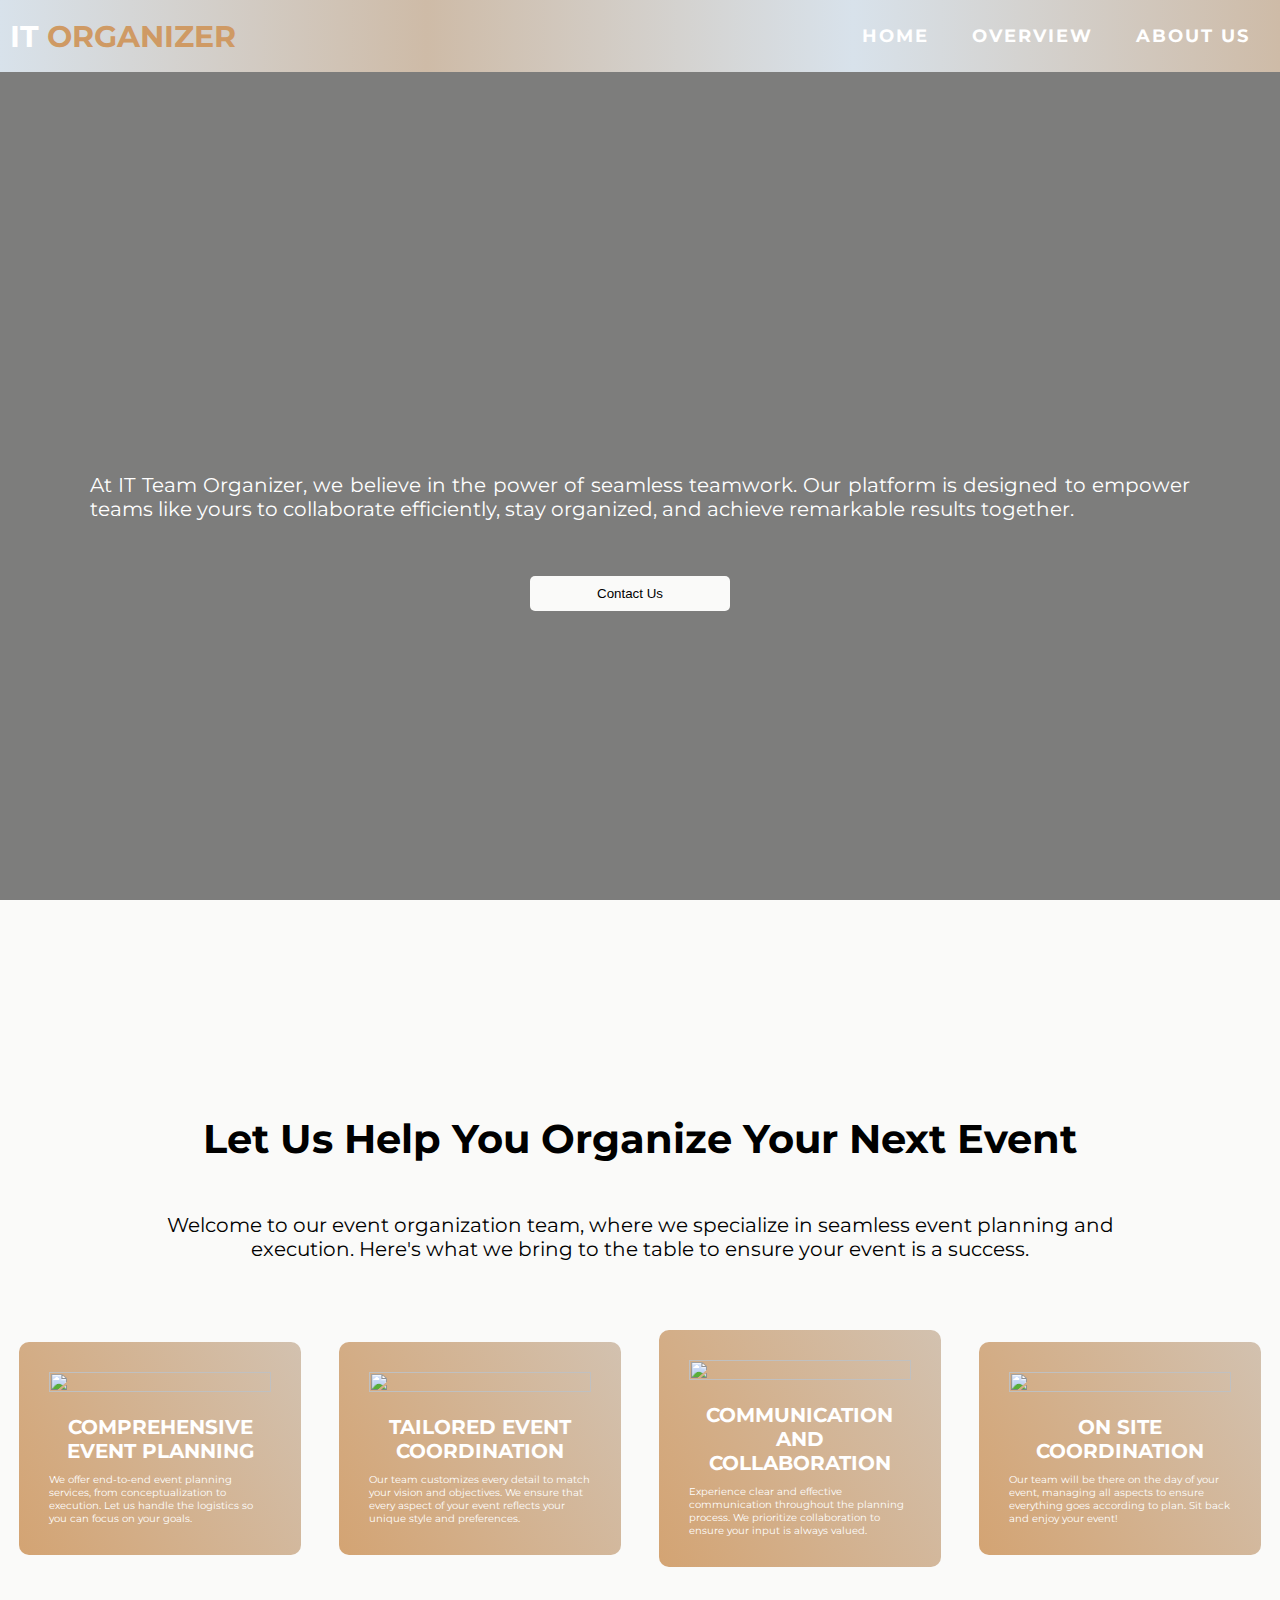
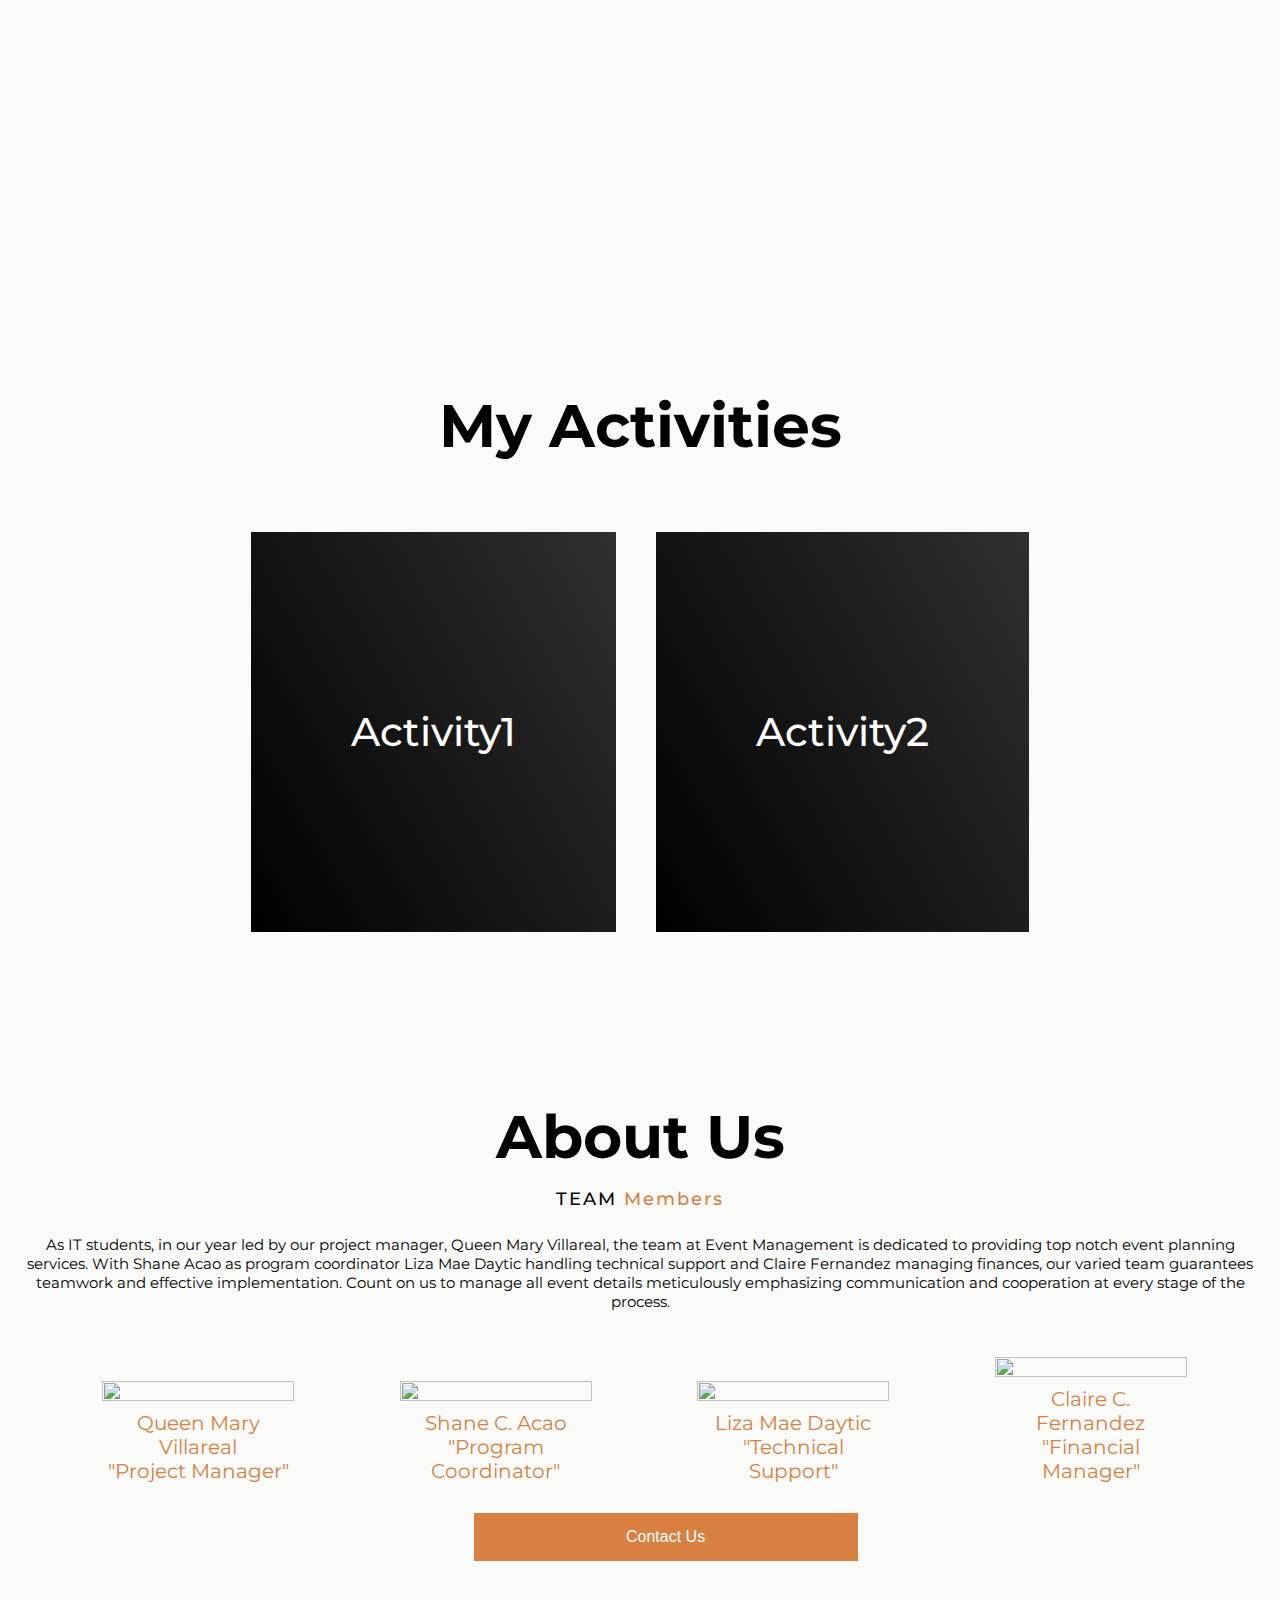
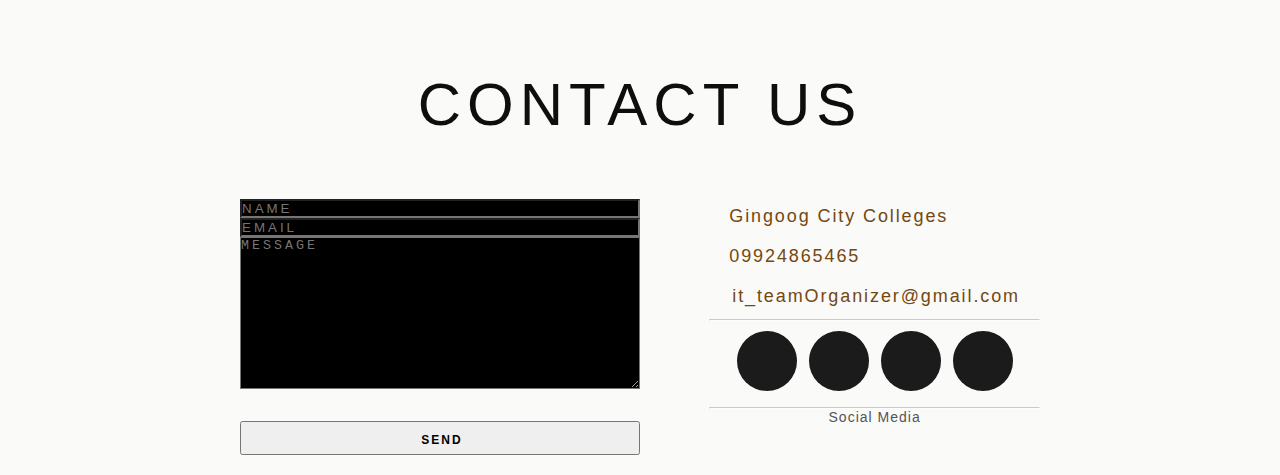
==== index.html @ 0d43dff8 "second commit" ====
<!DOCTYPE html>
<html lang="en">

<head>
  <meta charset="UTF-8">
  <meta name="viewport" content="width=device-width, initial-scale=1.0">
  <title>Document</title>
  <link rel="stylesheet" href="./css/style.css">
  <link rel="stylesheet" href="https://cdnjs.cloudflare.com/ajax/libs/font-awesome/6.5.2/css/all.min.css" integrity="sha512-SnH5WK+bZxgPHs44uWIX+LLJAJ9/2PkPKZ5QiAj6Ta86w+fsb2TkcmfRyVX3pBnMFcV7oQPJkl9QevSCWr3W6A==" crossorigin="anonymous" referrerpolicy="no-referrer" /></head>

<body>
  <!-- Header -->
  <section id="header">
    <div class="header container">
      <div class="nav-bar">
        <div class="brand">
          <a href="#hero">
            <h1>IT <span>Organizer</span></h1>
          </a>
        </div>
        <div class="nav-list">
          <div class="hamburger">
            <div class="bar"></div>
          </div>
          <ul>
            <li><a href="#hero" data-after="Home">Home</a></li>
            <li><a href="#services" data-after="Features">Overview</a></li>
            <li><a href="#about" data-after="About">About Us</a></li>
          </ul>
        </div>
      </div>
    </div>
  </section>
  <!-- End Header -->

  <!-- Hero Section  -->
  <section id="hero">
    <div class="hero container">

      <img class="bv" src="img/or.jpeg" alt="background">

      <div>
        <h1>Welcome<span></span></h1>
        <h1>to<span></span></h1>
        <h1><b>IT Team Organizer</b><span></span></h1>
        <p>
          At IT Team Organizer, we believe in the power of seamless teamwork.
          Our platform is designed to empower teams like yours to collaborate efficiently,
          stay organized, and achieve remarkable results together.
        </p>
        <div class="contact">
          <button> Contact Us </button>
        </div>
      </div>
    </div>
  </section>
  <!-- End Hero Section  -->

  <!-- Service Section -->
  <section id="services">
    <div class="services container">
      <div class="service-top">
        <h1 class="section-title">Let Us Help You Organize Your Next Event</h1>
        <p>Welcome to our event organization team, where we specialize in seamless event planning and execution. Here's
          what we bring to the table to ensure your event is a success.</p>
      </div>
      <div class="service-bottom">

        <div class="service-item">
          <a href="./WhatIlearn/main.html">
            <div class="icon"><img src="./img/compre.jpg" /></div>
            <h2>Comprehensive Event Planning</h2>
            <p>We offer end-to-end event planning services, from conceptualization to execution. Let us handle the
              logistics so you can focus on your goals.</p>
          </a>
        </div>

        <div class="service-item">
          <a href="./WhatIlearn/main.html">
            <div class="icon"><img src="./img/ga.jpg" /></div>
            <h2>Tailored Event Coordination</h2>
            <p>Our team customizes every detail to match your vision and objectives. We ensure that every aspect of your
              event reflects your unique style and preferences.</p>
          </a>
        </div>
        <div class="service-item">
          <a href="./WhatIlearn/main.html">
            <div class="icon"><img src="./img/collab.jpg" /></div>
            <h2>Communication and Collaboration</h2>
            <p>Experience clear and effective communication throughout the planning process. We prioritize collaboration
              to ensure your input is always valued.</p>
          </a>
        </div>
        <div class="service-item">
          <a href="./WhatIlearn/main.html">
            <div class="icon"><img src="./img/event2.jpg" /></div>
            <h2> On Site </br>Coordination</h2>
            <p>Our team will be there on the day of your event, managing all aspects to ensure everything goes according
              to plan. Sit back and enjoy your event!</p>
          </a>
        </div>
      </div>
    </div>
  </section>
  <!-- End Service Section -->

  <!-- Projects Section -->
  <section id="projects">
    <div class="projects container">
      <div class="projects-header">
        <h1 class="section-title">My<span> Activities</span></h1>
      </div>
      <div class="all-projects">
        <div class="project-item">
          <div class="project-info">
            <h1><a href="./Activity1/main.html">Activity1</a></h1>
          </div>
        </div>
        <div class="project-item">
          <div class="project-info">
            <h1><a href="./Activity2/index.html">Activity2</a></h1>

          </div>
        </div>
      </div>
    </div>
  </section>
  <!-- Projects Section -->

  <!-- About Section -->
  <section id="about">
    <div class="about-container">
      <div class="col-left">
      </div>
      <div class="col-right">
        <h1 class="section-title">About<span> Us</span></h1>
        <h2>TEAM <span style="color: #d78041;"> Members</span></h2>
        <p>As IT students, in our year led by our project manager, Queen Mary Villareal, the team at Event Management
          is dedicated to providing top notch event planning services. With Shane Acao as program coordinator Liza
          Mae Daytic handling technical support and Claire Fernandez managing finances, our varied team guarantees teamwork and
          effective implementation. Count on us to manage all event details meticulously emphasizing communication and
          cooperation at every stage of the process.</p>
      </div>
    </div>

    <div class="image-wrapper">
      <a class="k" href="#" target="_blank">
        <img src="img/ako.jpg">
        <figcaption>Queen Mary Villareal <br> "Project Manager"
        </figcaption>
      </a>
    </div>
    <div class="image-wrapper">
      <a class="k" href="#" target="_blank">
        <img src="img/m4.jpg">
        <figcaption>Shane C. Acao <br> "Program Coordinator"
        </figcaption>
      </a>
    </div>
    <div class="image-wrapper">
      <a class="k" href="#" target="_blank">
        <img src="img/me3.jpg">
        <figcaption>Liza Mae Daytic<br> "Technical Support"
        </figcaption>
      </a>
    </div>

    <div class="image-wrapper">
      <a class="k" href="#" target="_blank">
        <img src="img/me2.jpg">
        <figcaption> Claire C. Fernandez <br> "Financial Manager"
        </figcaption>
      </a>
    </div>

  </section>
  <br><br><b>
  <div class="btn">
    <a href="#contact">
      <button style="background-color: #d78041; color: white;">Contact Us</button></a>
  </div>
  <br><br><br><br><br>
  <!-- End About Section -->

  <!-- Contact -->
  <!-- Footer -->
  <section id="contact">

    <h1 class="section-header">Contact Us</h1>

    <div class="contact-wrapper">

      <!-- Left contact page -->

      <form id="contact-form" class="form-horizontal" role="form">

        <div class="form-group">
          <div class="col-sm-12">
            <input type="text" class="form-control" id="name" placeholder="NAME" name="name" value="" required>
          </div>
        </div>

        <div class="form-group">
          <div class="col-sm-12">
            <input type="email" class="form-control" id="email" placeholder="EMAIL" name="email" value="" required>
          </div>
        </div>

        <textarea class="form-control" rows="10" placeholder="MESSAGE" name="message" required></textarea>

        <button class="btn btn-primary send-button" id="submit" type="submit" value="SEND" >
          <div class="alt-send-button">
            <i class="fa fa-paper-plane"></i><span class="send-text">SEND</span>
          </div>

        </button>

      </form>

      <!-- Left contact page -->

      <div class="direct-contact-container">

        <ul class="contact-list">
          <li class="list-item"><i class="fa fa-map-marker fa-2x"><span class="contact-text place">Gingoog City
                Colleges</span></i></li>

          <li class="list-item"><i class="fa fa-phone fa-2x"><span class="contact-text phone"><a
                  href="tel:1-212-555-5555" title="Give me a call">09924865465</a></span></i></li>

          <li class="list-item"><i class="fa fa-envelope fa-2x"><span class="contact-text gmail"><a href="mailto:#"
                  title="Send me an email">it_teamOrganizer@gmail.com</a></span></i></li>

        </ul>

        <hr>
        <ul class="social-media-list">
          <li>
            <a href="#" target="_blank" class="contact-icon">
            <i class="fa-brands fa-github"></i></a>
          </li>
          <li>
            <a href="https://www.facebook.com/profile.php?id=61559454686388" target="_blank" class="contact-icon">
              <i class="fa-brands fa-facebook"></i></a>
          </li>
          <li><a href="#" target="_blank" class="contact-icon">
            <i class="fa-brands fa-x-twitter"></i></a>
          </li>
          <li><a href="https://www.instagram.com/it_team_organizer?igsh=dm9wNDd4cHdhaXZq" target="_blank" class="contact-icon">
            <i class="fa-brands fa-instagram"></i></a>
          </li>
        </ul>
        <hr>

        <div class="copyright"> Social Media</div>

      </div>

    </div>

  </section>
  <!-- End Footer -->
  </section>
  <!-- <div id="contact">
    <h1 class="con">Contact<span> Us</span></h1>

  </div> -->

  <!-- End Contact -->
  <script src="./app.js"></script>

</body>

</html>
---- css/style.css ----
@import 'https://fonts.googleapis.com/css?family=Montserrat:300, 400, 700&display=swap';

* {
	padding: 0;
	margin: 0;
	box-sizing: border-box;
}

html {
	font-size: 10px;
	font-family: 'Montserrat', sans-serif;
	scroll-behavior: smooth;
	height: 100vh;
	width: 100%;
	background-color: #fafaf9;
}

a {
	text-decoration: none;
}

.container {
	min-height: 100vh;
	width: 100%;
	display: flex;
	align-items: center;
	justify-content: center;
}

.header:hover {
	background: linear-gradient(to right, #d8e2eb, #cebba7, #d8e2eb, #cebba7)
}

img {
	height: 100%;
	width: 100%;
	object-fit: cover;
}

.brand h1 {
	font-size: 3rem;
	text-transform: uppercase;
	color: white;
}

.brand h1 span {
	color: #cf9a64;
}

/* Header section */
#header {
	position: fixed;
	z-index: 1000;
	left: 0;
	top: 0;
	width: 100vw;
	height: auto;
}

#header .header {
	min-height: 8vh;
	
}

#header .nav-bar {
	display: flex;
	align-items: center;
	justify-content: space-between;
	width: 100%;
	height: 100%;
	max-width: 1300px;
	padding: 0 10px;
}

#header .nav-list ul {
	list-style: none;
	position: absolute;
	background-color: rgb(0, 0, 0);
	width: 100vw;
	height: 100vh;
	left: 100%;
	top: 0;
	display: flex;
	flex-direction: column;
	justify-content: center;
	align-items: center;
	overflow-x: hidden;
	transition: 0.5s ease left;
}

#header .nav-list ul.active {
	left: 0%;
}

#header .nav-list ul a {
	font-size: 2.5rem;
	font-weight: bold;
	letter-spacing: 0.2rem;
	text-decoration: none;
	color: white;
	text-transform: uppercase;
	padding: 20px;
	display: block;
}

#header .nav-list ul a::after {
	content: attr(data-after);
	position: absolute;
	top: 50%;
	left: 50%;
	transform: translate(-50%, -50%) scale(0);
	font-size: 13rem;
	letter-spacing: 50px;
	z-index: -1;
	transition: 0.3s ease letter-spacing;
}

#header .nav-list ul li:hover a::after {
	transform: translate(-50%, -50%) scale(1);
	letter-spacing: initial;
}

#header .nav-list ul li:hover a {
	color: #a26539;

}

#header .hamburger {
	height: 60px;
	width: 60px;
	display: inline-block;
	border: 3px solid white;
	border-radius: 50%;
	position: relative;
	display: flex;
	align-items: center;
	justify-content: center;
	z-index: 100;
	cursor: pointer;
	transform: scale(0.8);
	margin-right: 20px;
}

#header .hamburger:after {
	position: absolute;
	content: '';
	height: 100%;
	width: 100%;
	border-radius: 50%;
	border: 3px solid white;
	animation: hamburger_puls 1s ease infinite;
}

#header .hamburger .bar {
	height: 2px;
	width: 30px;
	position: relative;
	background-color: white;
	z-index: -1;
}

#header .hamburger .bar::after,
#header .hamburger .bar::before {
	content: '';
	position: absolute;
	height: 100%;
	width: 100%;
	left: 0;
	background-color: white;
	transition: 0.3s ease;
	transition-property: top, bottom;
}

#header .hamburger .bar::after {
	top: 8px;
}

#header .hamburger .bar::before {
	bottom: 8px;
}

#header .hamburger.active .bar::before {
	bottom: 0;
}

#header .hamburger.active .bar::after {
	top: 0;
}

/* End Header section */


/* Hero Section */

#hero::after {
	content: '';
	position: absolute;
	left: 0;
	top: 0;
	height: 100%;
	width: 100%;
	background-color: black;
	opacity: 0.5;
	z-index: -1;
}

.bv {
	background-size: cover;
	background-position: top center;
	position: absolute;
	right: 0;
	bottom: 0;
	z-index: -1;
	width: 100%;
}

#hero .hero {
	background-size: cover;
	background-position: top center;
	max-width: 1200px;
	margin: 0 auto;
	padding: 0 50px;
	justify-content: flex-start;
}

#hero h1 {
	display: block;
	width: fit-content;
	font-size: 4rem;
	position: relative;
	color: transparent;
	animation: text_reveal 0.5s ease forwards;
	animation-delay: 1s;
}

#hero h1:nth-child(1) {
	animation-delay: 1s;
}

#hero h1:nth-child(2) {
	animation-delay: 2s;
}

#hero h1:nth-child(3) {
	animation: text_reveal_name 0.5s ease forwards;
	animation-delay: 3s;
}

#hero h1 span {
	position: absolute;
	top: 0;
	left: 0;
	height: 100%;
	width: 0;
	background-color: #ffffff;
	animation: text_reveal_box 1s ease;
	animation-delay: 0.5s;
}

#hero h1:nth-child(1) span {
	animation-delay: 0.5s;
}

#hero h1:nth-child(2) span {
	animation-delay: 1.5s;
}

#hero h1:nth-child(3) span {
	animation-delay: 2.5s;
}

.hero p {
	color: white;
	font-size: 2rem;
	text-align: justify;
}

.contact button {
	background-color: #fafaf9;
	padding: 1rem;
	width: 20rem;
	margin-top: 5%;
	margin-left: 40%;
	border: #fafaf9;
	border-radius: 5px;
}

/* End Hero Section */

/* Services Section */
#services .services {
	flex-direction: column;
	text-align: center;
	max-width: 1500px;
	margin: 0 auto;
	padding: 100px 0;
}

#services .service-top {
	max-width: 1000px;
	margin: 0 auto;
	font-size: 2rem;
}

#services .section-title {
	font-size: 4rem;
	margin-bottom: 5%;
}

#services .service-bottom {
	display: flex;
	align-items: center;
	justify-content: center;
	flex-wrap: wrap;
	margin-top: 50px;
	width: 100%;

}

#services .service-item {
	flex-basis: 80%;
	display: flex;
	align-items: flex-start;
	justify-content: center;
	flex-direction: column;
	padding: 30px;
	border-radius: 10px;
	background-size: cover;
	margin: 10px 5%;
	position: relative;
	z-index: 1;
	overflow: hidden;

}

#services .service-item::after {
	content: '';
	position: absolute;
	left: 0;
	top: 0;
	height: 100%;
	width: 100%;
	background-image: linear-gradient(60deg, #cf9a64, #cebba7 100%);
	opacity: 0.9;
	z-index: -1;
	transition: transform .2s;
}

#services .service-item:hover {
	background-color: white;
	transform: scale(1.2);

}

#services .service-bottom .icon {
	height: 100%;
	width: 100%;
	margin-bottom: 20px;
}

#services .service-item h2 {
	font-size: 2rem;
	color: white;
	margin-bottom: 10px;
	text-transform: uppercase;
}

#services .service-item p {
	color: white;
	text-align: left;
}

/* End Services Section */

/* Projects section */
#projects .projects {
	flex-direction: column;
	max-width: 1200px;
	margin: 0 auto;
	padding: 100px 0;
}

#projects .projects-header h1 {
	margin-bottom: 50px;
}

#projects .all-projects {
	display: flex;
	align-items: center;
	justify-content: center;
}

#projects .project-info {
	padding: 100px;
	margin: 20px;
	flex-basis: 100%;
	height: 100%;
	display: flex;
	align-items: center;
	justify-content: center;
	flex-direction: column;
	background-image: linear-gradient(60deg, #000000 0%, #312f2f 100%);
	color: white;
}

#projects .project-info a {
	font-size: 4rem;
	font-weight: 500;
	color: white;
}

#projects .project-info a:hover {
	color: #a26539;
}

#projects .project-info h2 {
	font-size: 1.8rem;
	font-weight: 500;
	margin-top: 10px;
}

#projects .project-info p {
	color: white;
}

#projects .project-img {
	flex-basis: 50%;
	height: 250px;
	overflow: hidden;
	position: relative;
}

#projects .project-img img {
	transition: 0.3s ease transform;
}

/* End Projects section */

/* About Section */
.btn button {
	background-color: #04AA6D;
	border: none;
	color: white;
	padding: 15px 32px;
	text-align: center;
	text-decoration: none;
	display: inline-block;
	font-size: 16px;
	margin: 4px 2px;
	cursor: pointer;
	margin-left: 37%;
	width: 30%;
}

.image-wrapper {
	display: inline-block;
	text-align: center;
	width: 15%;
	height: 30%;
	margin-left: 8%;
}

.image-wrapper figcaption {
	font-size: 200%;
}

h2 {
	text-align: center;
	margin-top: 0.1em;
}

#about .about {
	text-align: center;
	max-width: 1200px;
	margin: 0 auto;
	padding: 100px 20px;
}

#about .col-right {
	width: 100%;
}

#about .col-right h2 {
	font-size: 1.8rem;
	font-weight: 500;
	letter-spacing: 0.2rem;
	padding-top: 1%;
}

#about .col-right p {
	margin-bottom: 20px;
	font-size: 1.5rem;
	text-align: center;
	padding: 2%
}

#about .col-right .cta {
	color: rgb(0, 0, 0);
	margin-bottom: 50px;
	padding: 10px 20px;
	font-size: 2rem;
}

/* End About Section */

/* Contact */

.contact-title {
	width: 70%;
	text-align: center;
	font-size: 300%;
	padding-bottom: 1%;
	padding-top: 1%;
	margin-left: 15%;
	background-color: #d78041;
	color: white;
}


/* End Footer */

/* Keyframes */
@keyframes hamburger_puls {
	0% {
		opacity: 1;
		transform: scale(1);
	}

	100% {
		opacity: 0;
		transform: scale(1.4);
	}
}

@keyframes text_reveal_box {
	50% {
		width: 100%;
		left: 0;
	}

	100% {
		width: 0;
		left: 100%;
	}
}

@keyframes text_reveal {
	100% {
		color: white;
	}
}

@keyframes text_reveal_name {
	100% {
		color: #fafaf9;
		font-weight: 500;
	}
}

/* End Keyframes */

/* Media Query For Tablet */
@media only screen and (min-width: 768px) {
	.cta {
		font-size: 2.5rem;
		padding: 20px 60px;
	}

	.bv {
		background-size: cover;
		background-position: top center;
		position: absolute;
		right: 0;
		bottom: 0;
		z-index: -1;
		width: 100%;
		height: 100%;
	}

	h1.section-title {
		font-size: 6rem;
	}

	/* hi i am me */
	#hero h1 {
		font-size: 5rem;
	}

	/* End Hero */

	/* hi i am me*/
	#services .service-bottom .service-item {
		flex-basis: 45%;
		margin: 2.5%;
	}

	/* End Services Section */

	/* Project */
	#projects .project-item {
		flex-direction: row;
	}

	#projects .project-item:nth-child(even) {
		flex-direction: row-reverse;
	}

	#projects .project-item {
		height: 400px;
		margin: 0;
		width: 100%;
		border-radius: 0;
	}

	#projects .all-projects .project-info {
		height: 100%;
	}

	#projects .all-projects .project-img {
		height: 100%;
	}

	/* End Project */

	/* About */
	#about .about {
		flex-direction: row;
	}

	#about .col-right h1 {
		text-align: center;
	}

	.k {
		text-decoration: none;
		color: #d78041;
	}

	figcaption {
		margin-top: 4%;
	}

	/* End About */


	/* CONTACT  */
	/* Footer */
	#contact {
		width: 100%;
		height: 100%;
	}

	.section-header {
		text-align: center;
		margin: 0 auto;
		padding: 40px 0;
		font: 300 60px 'Oswald', sans-serif;
		color: #fff;
		text-transform: uppercase;
		letter-spacing: 6px;
	}

	#contact h1 {
		color: #0f0e0e;

	}

	.contact-wrapper {
		display: flex;
		flex-direction: row;
		justify-content: space-between;
		margin: 0 auto;
		padding: 20px;
		position: relative;
		max-width: 840px;
	}

	/* Left contact page */
	.form-horizontal {
		/*float: left;*/
		max-width: 400px;
		font-family: 'Lato';
		font-weight: 400;
	}

	.form-control,
	textarea {
		max-width: 400px;
		width: 600px;
		background-color: #000000;
		color: #e4dede;
		letter-spacing: 3px;
		margin-right: 10px;
	}

	.send-button {
		margin-top: 30px;
		height: 34px;
		width: 400px;
		overflow: hidden;
		transition: all .2s ease-in-out;
	}

	.alt-send-button {
		width: 400px;
		height: 34px;
		transition: all .2s ease-in-out;
	}

	.send-text {
		display: block;
		margin-top: 10px;
		font: 700 12px 'Lato', sans-serif;
		letter-spacing: 2px;
	}

	.alt-send-button:hover {
		transform: translate3d(0px, -29px, 0px);
	}

	/* Begin Right Contact Page */
	.direct-contact-container {
		max-width: 400px;
	}

	/* Location, Phone, Email Section */
	.contact-list {
		list-style-type: none;
		margin-left: -30px;
		padding-right: 20px;
	}

	.list-item {
		line-height: 4;
		color: #aaa;
	}

	.contact-text {
		font: 300 18px 'Lato', sans-serif;
		letter-spacing: 1.9px;
		color: #744810;
	}

	.place {
		margin-left: 50px;
	}

	.phone {
		margin-left: 50px;
	}

	.gmail {
		margin-left: 53px;
	}

	.contact-text a {
		color: #744810;
		text-decoration: none;
		transition-duration: 0.2s;
	}

	.contact-text a:hover {
		color: #131005;
		text-decoration: none;
	}


	/* Social Media Icons */
	.social-media-list {
		position: relative;
		font-size: 22px;
		text-align: center;
		width: 100%;
		margin: 0 auto;
		padding: 0;
	}

	.social-media-list li a {
		color: #fff;
	}

	.social-media-list li {
		position: relative;
		display: inline-block;
		height: 60px;
		width: 60px;
		margin: 10px 3px;
		line-height: 60px;
		border-radius: 50%;
		color: #fff;
		background-color: rgb(27, 27, 27);
		cursor: pointer;
		transition: all .2s ease-in-out;
	}

	.social-media-list li:after {
		content: '';
		position: absolute;
		top: 0;
		left: 0;
		width: 60px;
		height: 60px;
		line-height: 60px;
		border-radius: 50%;
		opacity: 0;
		box-shadow: 0 0 0 1px #fff;
		transition: all .2s ease-in-out;
	}

	.social-media-list li:hover {
		background-color: #fff;
	}

	.social-media-list li:hover:after {
		opacity: 1;
		transform: scale(1.12);
		transition-timing-function: cubic-bezier(0.37, 0.74, 0.15, 1.65);
	}

	.social-media-list li:hover a {
		color: #000;
	}

	.copyright {
		font: 200 14px 'Oswald', sans-serif;
		color: #555;
		letter-spacing: 1px;
		text-align: center;
	}

	hr {
		border-color: rgba(255, 255, 255, .6);
	}


	/* END CONTACT */

	/* Begin Media Queries*/
	@media screen and (max-width: 850px) {
		.contact-wrapper {
			display: flex;
			flex-direction: column;
		}

		.direct-contact-container,
		.form-horizontal {
			margin: 0 auto;
		}

		.direct-contact-container {
			margin-top: 60px;
			max-width: 300px;
		}

		.social-media-list li {
			height: 60px;
			width: 60px;
			line-height: 60px;
		}

		.social-media-list li:after {
			width: 60px;
			height: 60px;
			line-height: 60px;
		}
	}

	@media screen and (max-width: 569px) {

		.direct-contact-container,
		.form-wrapper {
			float: none;
			margin: 0 auto;
		}

		.form-control,
		textarea {

			margin: 0 auto;
		}


		.name,
		.email,
		textarea {
			width: 280px;
		}

		.direct-contact-container {
			margin-top: 60px;
			max-width: 280px;
		}

		.social-media-list {
			left: 0;
		}

		.social-media-list li {
			height: 55px;
			width: 55px;
			line-height: 55px;
			font-size: 2rem;
		}

		.social-media-list li:after {
			width: 55px;
			height: 55px;
			line-height: 55px;
		}

	}

	@media screen and (max-width: 410px) {
		.send-button {
			width: 99%;
		}
	}

	/* end of contact */
	/* End contact  */
}

/* End Media Query For Tablet */

/* Media Query For Desktop */
@media only screen and (min-width: 1200px) {

	/* header */
	#header .hamburger {
		display: none;
	}

	#header .nav-list ul {
		position: initial;
		display: block;
		height: auto;
		width: fit-content;
		background-color: transparent;
	}

	#header .nav-list ul li {
		display: inline-block;
	}

	#header .nav-list ul li a {
		font-size: 1.8rem;
	}

	#header .nav-list ul a:after {
		display: none;
	}

	/* End header */

	#services .service-bottom .service-item {
		flex-basis: 22%;
		margin: 1.5%;
	}
}
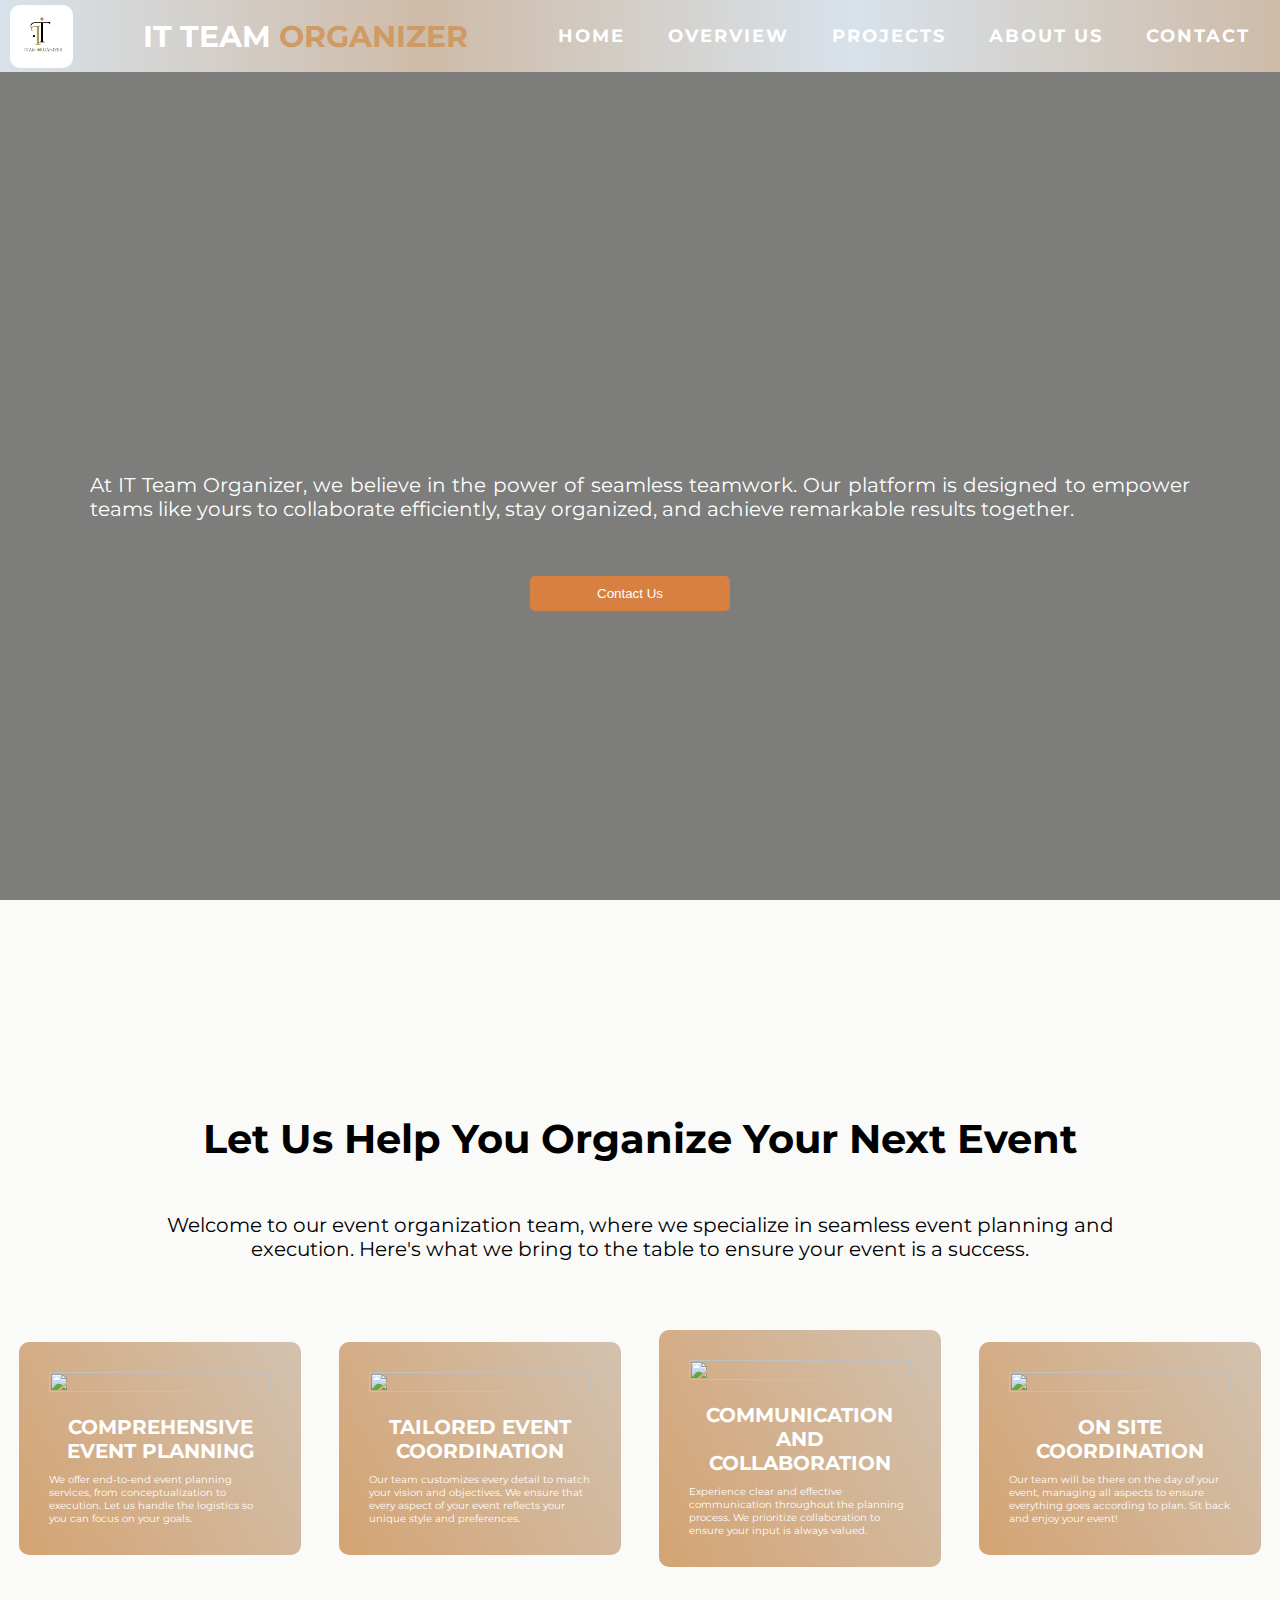
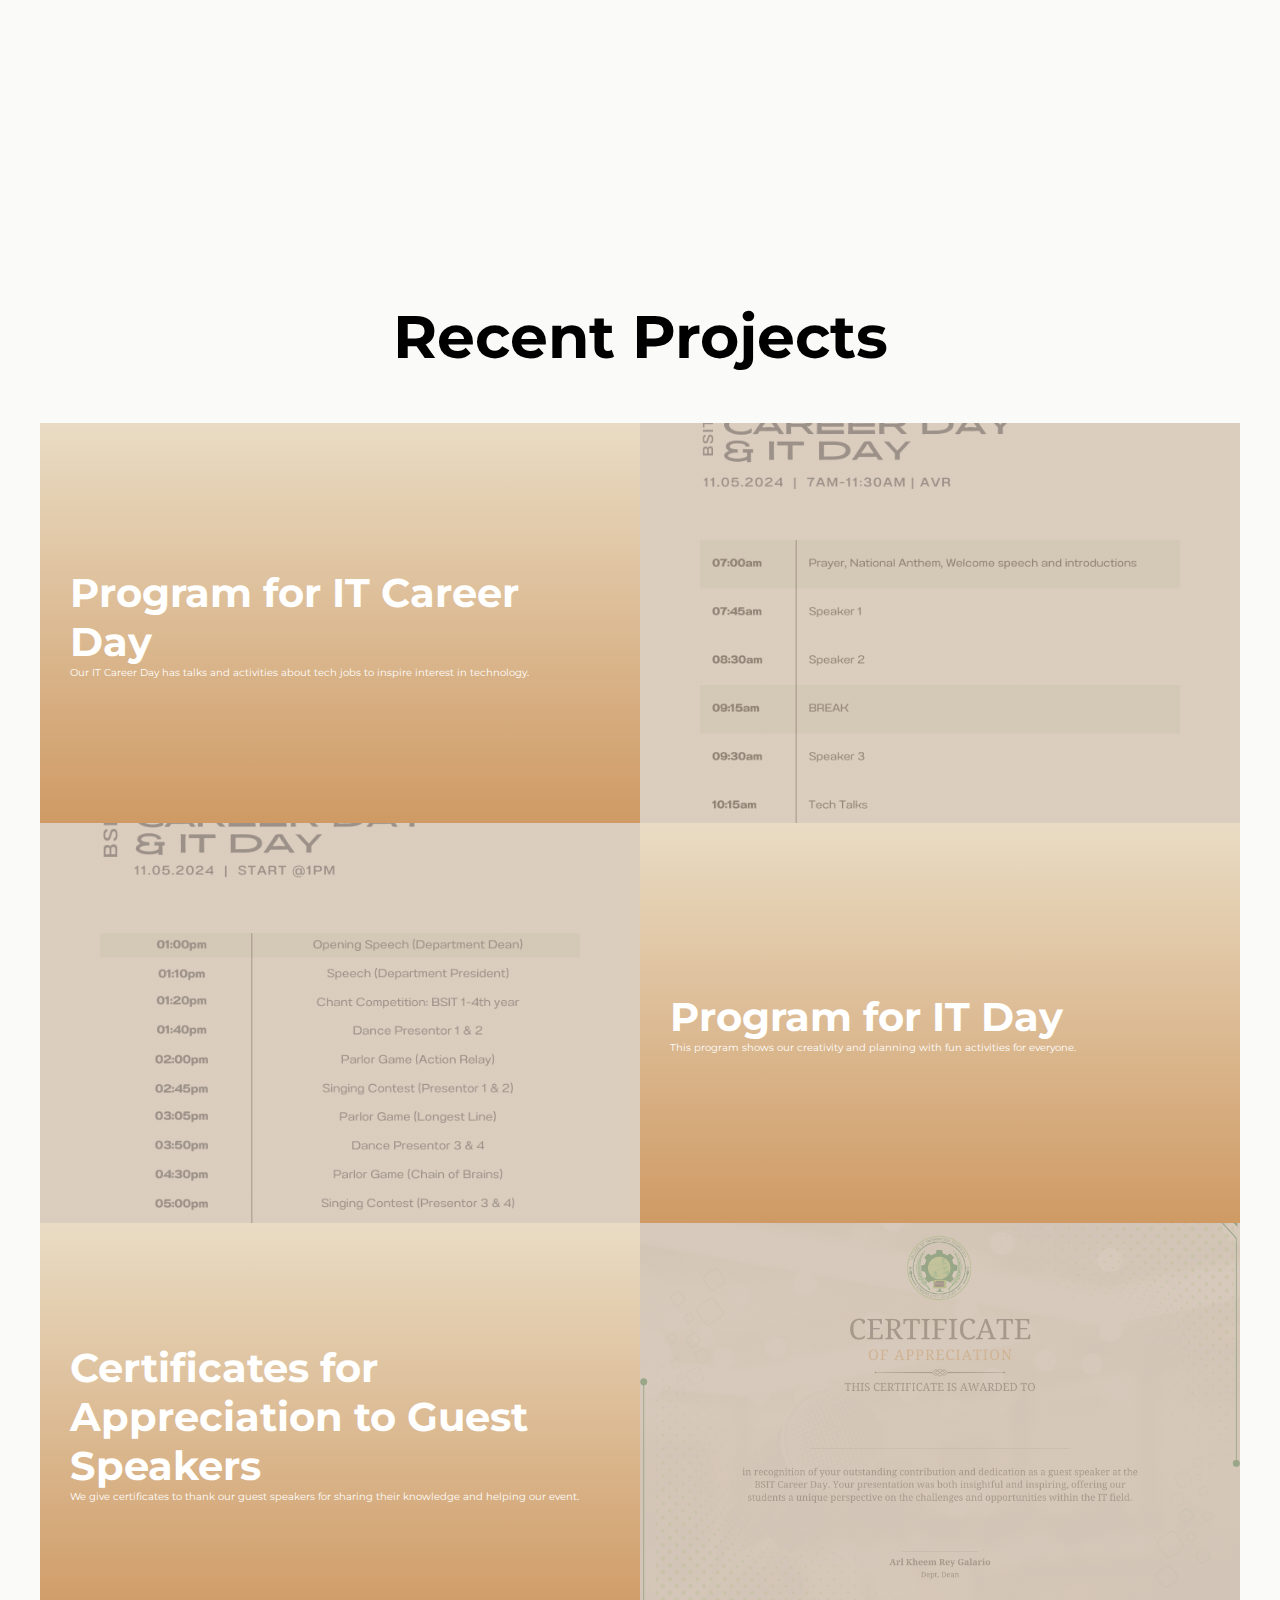
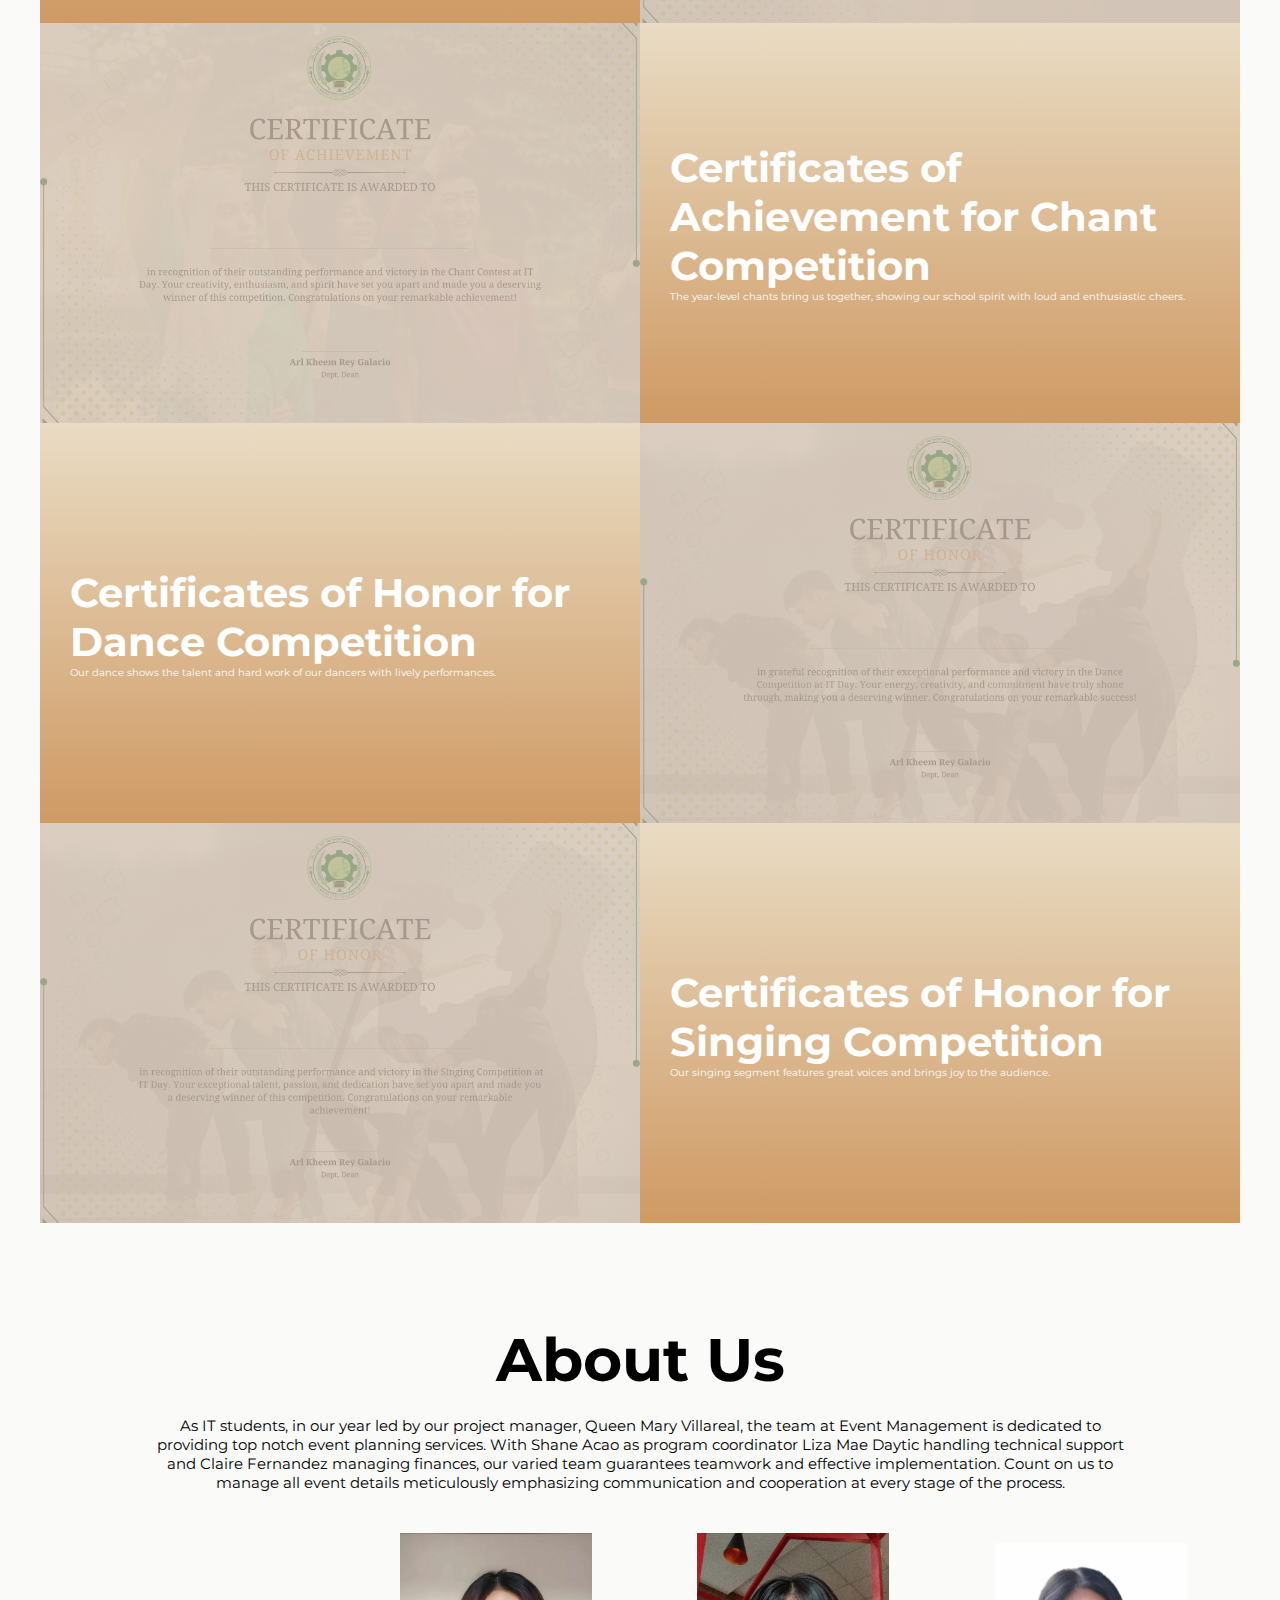
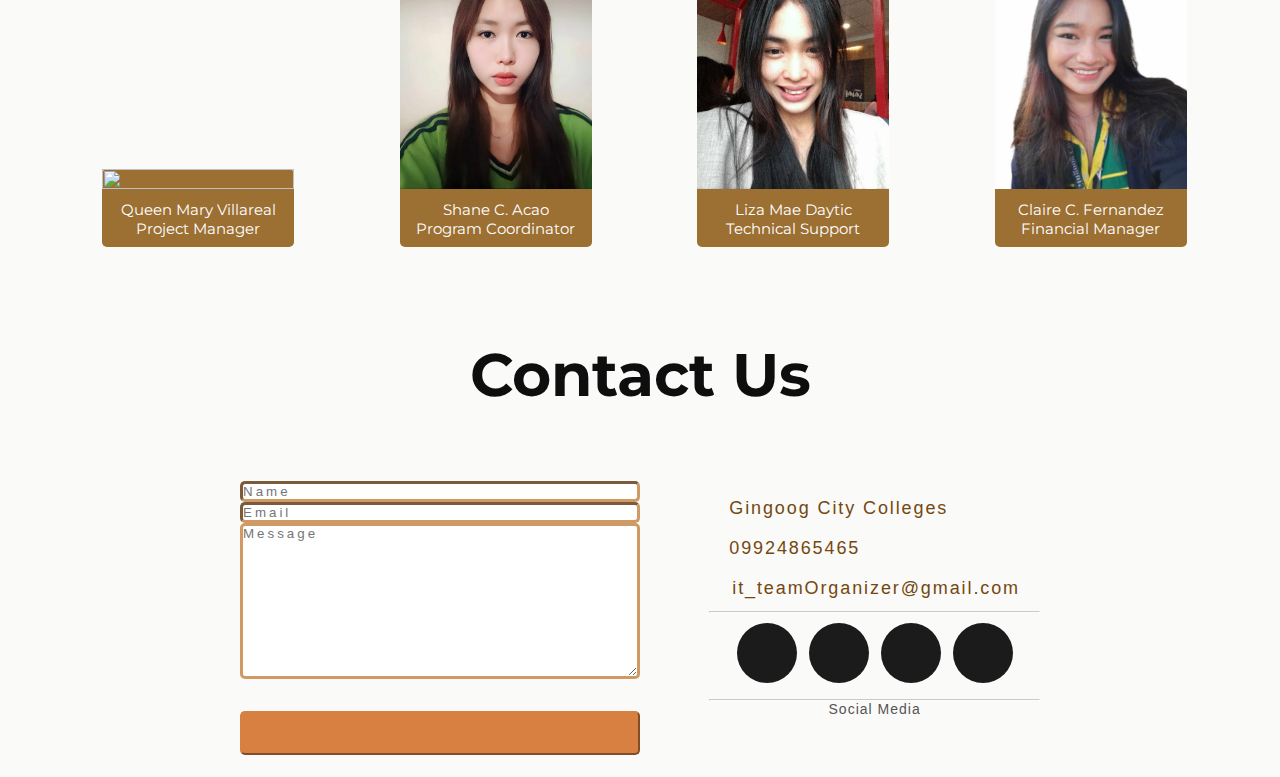
==== commit df167421: "my commit" ====
--- a/index.html
+++ b/index.html
@@ -13,9 +13,10 @@
   <section id="header">
     <div class="header container">
       <div class="nav-bar">
+        <img class="mylogo" src="./img/hererrr.jpg" alt="img">
         <div class="brand">
           <a href="#hero">
-            <h1>IT <span>Organizer</span></h1>
+            <h1>IT Team <span>Organizer</span></h1>
           </a>
         </div>
         <div class="nav-list">
@@ -25,7 +26,9 @@
           <ul>
             <li><a href="#hero" data-after="Home">Home</a></li>
             <li><a href="#services" data-after="Features">Overview</a></li>
+            <li><a href="#projects" data-after="Features">Projects</a></li>
             <li><a href="#about" data-after="About">About Us</a></li>
+            <li><a href="#contact" data-after="About">Contact</a></li>
           </ul>
         </div>
       </div>
@@ -49,7 +52,8 @@
           stay organized, and achieve remarkable results together.
         </p>
         <div class="contact">
-          <button> Contact Us </button>
+          <a href="#contact">
+            <button style="background-color: #d78041; color: white;">Contact Us</button></a>
         </div>
       </div>
     </div>
@@ -108,18 +112,61 @@
   <section id="projects">
     <div class="projects container">
       <div class="projects-header">
-        <h1 class="section-title">My<span> Activities</span></h1>
+        <h1 class="section-title">Recent <span>Projects</span></h1>
       </div>
       <div class="all-projects">
         <div class="project-item">
           <div class="project-info">
-            <h1><a href="./Activity1/main.html">Activity1</a></h1>
-          </div>
-        </div>
-        <div class="project-item">
-          <div class="project-info">
-            <h1><a href="./Activity2/index.html">Activity2</a></h1>
-
+            <h1><b>Program for IT Career Day</b></h1>
+            <p>Our IT Career Day has talks and activities about tech jobs to inspire interest in technology.</p>
+          </div>
+          <div class="project-img">
+            <img src="./img/1.png" alt="img">
+          </div>
+        </div>
+        <div class="project-item">
+          <div class="project-info">
+            <h1><b>Program for IT Day</b></h1>
+            <p>This program shows our creativity and planning with fun activities for everyone.</p>
+          </div>
+          <div class="project-img">
+            <img src="./img/2.png" alt="img">
+          </div>
+        </div>
+        <div class="project-item">
+          <div class="project-info">
+            <h1><b>Certificates for Appreciation to Guest Speakers</b></h1>
+            <p>We give certificates to thank our guest speakers for sharing their knowledge and helping our event.</p>
+          </div>
+          <div class="project-img">
+            <img src="./img/guest speaker.jpg" alt="img">
+          </div>
+        </div>
+        <div class="project-item">
+          <div class="project-info">
+            <h1><b>Certificates of Achievement for Chant Competition</b></h1>
+            <p>The year-level chants bring us together, showing our school spirit with loud and enthusiastic cheers.</p>
+          </div>
+          <div class="project-img">
+            <img src="./img/chant contest.jpg" alt="img">
+          </div>
+        </div>
+        <div class="project-item">
+          <div class="project-info">
+            <h1><b>Certificates of Honor for Dance Competition</b></h1>
+            <p>Our dance shows the talent and hard work of our dancers with lively performances.</p>
+          </div>
+          <div class="project-img">
+            <img src="./img/dance contest.jpg" alt="img">
+          </div>
+        </div>
+        <div class="project-item">
+          <div class="project-info">
+            <h1><b>Certificates of Honor for Singing Competition</b></h1>
+            <p>Our singing segment features great voices and brings joy to the audience.</p>
+          </div>
+          <div class="project-img">
+            <img src="./img/singing contest.jpg" alt="img">
           </div>
         </div>
       </div>
@@ -134,7 +181,6 @@
       </div>
       <div class="col-right">
         <h1 class="section-title">About<span> Us</span></h1>
-        <h2>TEAM <span style="color: #d78041;"> Members</span></h2>
         <p>As IT students, in our year led by our project manager, Queen Mary Villareal, the team at Event Management
           is dedicated to providing top notch event planning services. With Shane Acao as program coordinator Liza
           Mae Daytic handling technical support and Claire Fernandez managing finances, our varied team guarantees teamwork and
@@ -145,48 +191,49 @@
 
     <div class="image-wrapper">
       <a class="k" href="#" target="_blank">
-        <img src="img/ako.jpg">
-        <figcaption>Queen Mary Villareal <br> "Project Manager"
+        <img src="img/profilepic.jpg">
+        <figcaption>Queen Mary Villareal <br> Project Manager
         </figcaption>
       </a>
     </div>
     <div class="image-wrapper">
       <a class="k" href="#" target="_blank">
-        <img src="img/m4.jpg">
-        <figcaption>Shane C. Acao <br> "Program Coordinator"
+        <img src="img/acao.jpg">
+        <figcaption>Shane C. Acao <br> Program Coordinator
         </figcaption>
       </a>
     </div>
     <div class="image-wrapper">
       <a class="k" href="#" target="_blank">
-        <img src="img/me3.jpg">
-        <figcaption>Liza Mae Daytic<br> "Technical Support"
+        <img src="img/liza.jfif">
+        <figcaption>Liza Mae Daytic<br> Technical Support
         </figcaption>
       </a>
     </div>
 
     <div class="image-wrapper">
       <a class="k" href="#" target="_blank">
-        <img src="img/me2.jpg">
-        <figcaption> Claire C. Fernandez <br> "Financial Manager"
+        <img src="img/claire.jpg">
+        <figcaption> Claire C. Fernandez <br> Financial Manager
         </figcaption>
       </a>
     </div>
 
   </section>
   <br><br><b>
-  <div class="btn">
+  <!-- <div class="btn">
     <a href="#contact">
       <button style="background-color: #d78041; color: white;">Contact Us</button></a>
-  </div>
+  </div> -->
   <br><br><br><br><br>
   <!-- End About Section -->
 
   <!-- Contact -->
   <!-- Footer -->
+
   <section id="contact">
 
-    <h1 class="section-header">Contact Us</h1>
+    <h1 class="section-title">Contact Us</h1>
 
     <div class="contact-wrapper">
 
@@ -196,21 +243,21 @@
 
         <div class="form-group">
           <div class="col-sm-12">
-            <input type="text" class="form-control" id="name" placeholder="NAME" name="name" value="" required>
+            <input type="text" class="form-control" id="name" placeholder="Name" name="name" value="" required>
           </div>
         </div>
 
         <div class="form-group">
           <div class="col-sm-12">
-            <input type="email" class="form-control" id="email" placeholder="EMAIL" name="email" value="" required>
-          </div>
-        </div>
-
-        <textarea class="form-control" rows="10" placeholder="MESSAGE" name="message" required></textarea>
+            <input type="email" class="form-control" id="email" placeholder="Email" name="email" value="" required>
+          </div>
+        </div>
+
+        <textarea class="form-control" rows="10" placeholder="Message" name="message" required></textarea>
 
         <button class="btn btn-primary send-button" id="submit" type="submit" value="SEND" >
           <div class="alt-send-button">
-            <i class="fa fa-paper-plane"></i><span class="send-text">SEND</span>
+            <i class="fa fa-paper-plane" style="margin-left: -5%;"></i><span class="send-text">Send</span>
           </div>
 
         </button>
@@ -234,22 +281,22 @@
         </ul>
 
         <hr>
-        <ul class="social-media-list">
-          <li>
-            <a href="#" target="_blank" class="contact-icon">
-            <i class="fa-brands fa-github"></i></a>
-          </li>
-          <li>
-            <a href="https://www.facebook.com/profile.php?id=61559454686388" target="_blank" class="contact-icon">
+        <div class="social-media-list">
+       
+            <a class= "media" href="https://www.tiktok.com/@it.team.organizer?_t=8mMHCdMbRFh&_r=1"  class="contact-icon">
+              <i class="fa-brands fa-tiktok"></i></a>
+
+
+            <a class= "media" href="https://www.facebook.com/profile.php?id=61559454686388" class="contact-icon">
               <i class="fa-brands fa-facebook"></i></a>
-          </li>
-          <li><a href="#" target="_blank" class="contact-icon">
+
+          <a class= "media" href="https://twitter.com/?lang=en" target="_blank" class="contact-icon">
             <i class="fa-brands fa-x-twitter"></i></a>
-          </li>
-          <li><a href="https://www.instagram.com/it_team_organizer?igsh=dm9wNDd4cHdhaXZq" target="_blank" class="contact-icon">
+  
+          <a class= "media" href="https://www.instagram.com/it_team_organizer?igsh=dm9wNDd4cHdhaXZq" target="_blank" class="contact-icon">
             <i class="fa-brands fa-instagram"></i></a>
-          </li>
-        </ul>
+
+        </div>
         <hr>
 
         <div class="copyright"> Social Media</div>
--- a/css/style.css
+++ b/css/style.css
@@ -59,7 +59,7 @@
 
 #header .header {
 	min-height: 8vh;
-	
+
 }
 
 #header .nav-bar {
@@ -191,6 +191,10 @@
 
 
 /* Hero Section */
+.mylogo{
+	width: 5%;
+	border-radius: 10px;
+}
 
 #hero::after {
 	content: '';
@@ -299,7 +303,7 @@
 #services .service-top {
 	max-width: 1000px;
 	margin: 0 auto;
-	font-size: 2rem;
+	font-size: 2em;
 }
 
 #services .section-title {
@@ -379,61 +383,70 @@
 	margin: 0 auto;
 	padding: 100px 0;
 }
-
 #projects .projects-header h1 {
 	margin-bottom: 50px;
 }
-
 #projects .all-projects {
 	display: flex;
 	align-items: center;
 	justify-content: center;
-}
-
-#projects .project-info {
-	padding: 100px;
-	margin: 20px;
-	flex-basis: 100%;
-	height: 100%;
+	flex-direction: column;
+}
+#projects .project-item {
 	display: flex;
 	align-items: center;
 	justify-content: center;
 	flex-direction: column;
-	background-image: linear-gradient(60deg, #000000 0%, #312f2f 100%);
+	width: 80%;
+	margin: 20px auto;
+	overflow: hidden;
+	border-radius: 10px;
+}
+#projects .project-info {
+	padding: 30px;
+	flex-basis: 50%;
+	height: 100%;
+	display: flex;
+	align-items: flex-start;
+	justify-content: center;
+	flex-direction: column;
+	background-image: linear-gradient(rgb(233, 220, 196), #cf9a64 100%);
 	color: white;
 }
-
-#projects .project-info a {
+#projects .project-info h1 {
 	font-size: 4rem;
 	font-weight: 500;
-	color: white;
-}
-
-#projects .project-info a:hover {
-	color: #a26539;
-}
-
+}
 #projects .project-info h2 {
 	font-size: 1.8rem;
 	font-weight: 500;
 	margin-top: 10px;
 }
-
 #projects .project-info p {
 	color: white;
 }
-
 #projects .project-img {
 	flex-basis: 50%;
-	height: 250px;
+	height: 300px;
 	overflow: hidden;
 	position: relative;
 }
-
+#projects .project-img:after {
+	content: '';
+	position: absolute;
+	left: 0;
+	top: 0;
+	height: 100%;
+	width: 100%;
+	background-image: linear-gradient( #cebba7 100%);
+	opacity: 0.7;
+}
 #projects .project-img img {
 	transition: 0.3s ease transform;
 }
-
+#projects .project-item:hover .project-img img {
+	transform: scale(1.1);
+}
 /* End Projects section */
 
 /* About Section */
@@ -458,10 +471,14 @@
 	width: 15%;
 	height: 30%;
 	margin-left: 8%;
+	background-color: #8f5c19e2;
+	border-radius: 5px;
 }
 
 .image-wrapper figcaption {
-	font-size: 200%;
+	font-size: 150%;
+	padding-bottom: 5%;
+	color: white;
 }
 
 h2 {
@@ -477,11 +494,13 @@
 }
 
 #about .col-right {
-	width: 100%;
+	width: 80%;
+	margin-left: 10%;
+	text-align: center;
 }
 
 #about .col-right h2 {
-	font-size: 1.8rem;
+	font-size: 2rem;
 	font-weight: 500;
 	letter-spacing: 0.2rem;
 	padding-top: 1%;
@@ -491,7 +510,9 @@
 	margin-bottom: 20px;
 	font-size: 1.5rem;
 	text-align: center;
-	padding: 2%
+	padding: 2%;
+
+	
 }
 
 #about .col-right .cta {
@@ -505,15 +526,285 @@
 
 /* Contact */
 
-.contact-title {
-	width: 70%;
+
+#contact h1 {
+	color: white;
+
+}
+#contact .section-title {
+	width: 100%;
 	text-align: center;
-	font-size: 300%;
-	padding-bottom: 1%;
-	padding-top: 1%;
-	margin-left: 15%;
-	background-color: #d78041;
+}
+
+.contact-wrapper {
+	display: flex;
+	flex-direction: row;
+	justify-content: space-between;
+	margin: 0 auto;
+	padding: 10px;
+	position: relative;
+	max-width: 840px;
+}
+
+/* Left contact page */
+.form-horizontal {
+	/*float: left;*/
+	max-width: 400px;
+	font-weight: 400;
+}
+
+.form-control,
+textarea {
+	max-width: 400px;
 	color: white;
+	letter-spacing: 1px;
+}
+
+.send-button {
+	margin-top: 30px;
+	height: 34px;
+	width: 400px;
+	padding: 20px;
+	overflow: hidden;
+	transition: all .2s ease-in-out;
+}
+
+.alt-send-button {
+	width: 400px;
+	height: 34px;
+	transition: all .2s ease-in-out;
+}
+
+.form-control send-text {
+	margin-top: 2cqi;
+	font: 700 12px 'Lato', sans-serif;
+	padding: 5%;
+}
+
+.alt-send-button:hover {
+	transform: translate3d(0px, -29px, 0px);
+}
+
+/* Begin Right Contact Page */
+.direct-contact-container {
+	max-width: 400px;
+}
+
+/* Location, Phone, Email Section */
+.contact-list {
+	list-style-type: none;
+	margin-left: -30px;
+	padding-right: 20px;
+}
+
+.list-item {
+	line-height: 4;
+	color: #aaa;
+}
+
+.contact-text {
+	font: 300 18px 'Lato', sans-serif;
+	letter-spacing: 1.9px;
+	color: #744810;
+}
+
+.place {
+	margin-left: 50px;
+}
+
+.phone {
+	margin-left: 50px;
+}
+
+.gmail {
+	margin-left: 53px;
+}
+
+.contact-text a {
+	color: #744810;
+	text-decoration: none;
+	transition-duration: 0.2s;
+}
+
+.contact-text a:hover {
+	color: #131005;
+	text-decoration: none;
+}
+
+
+/* Social Media Icons */
+.social-media-list {
+	position: relative;
+	font-size: 22px;
+	text-align: center;
+	width: 100%;
+	margin: 0 auto;
+	padding: 0;
+}
+
+.social-media-list .media a {
+	color: #fff;
+}
+
+.social-media-list .media {
+	position: relative;
+	display: inline-block;
+	height: 60px;
+	width: 60px;
+	margin: 10px 3px;
+	line-height: 60px;
+	border-radius: 50%;
+	color: #fff;
+	background-color: rgb(27, 27, 27);
+	cursor: pointer;
+	transition: all .2s ease-in-out;
+}
+
+.social-media-list .media:after {
+	content: '';
+	position: absolute;
+	top: 0;
+	left: 0;
+	width: 60px;
+	height: 60px;
+	line-height: 60px;
+	border-radius: 50%;
+	opacity: 0;
+	box-shadow: 0 0 0 1px #fff;
+	transition: all .2s ease-in-out;
+}
+
+.social-media-list .media:hover {
+	background-color: #e4a66d;
+}
+
+.social-media-list .media:hover:after {
+	opacity: 1;
+	transform: scale(1.12);
+	transition-timing-function: cubic-bezier(0.37, 0.74, 0.15, 1.65);
+}
+
+.social-media-list .media:hover a {
+	color: #000;
+}
+
+.copyright {
+	font: 200 14px 'Oswald', sans-serif;
+	color: #555;
+	letter-spacing: 1px;
+	text-align: center;
+}
+
+hr {
+	border-color: rgba(255, 255, 255, .6);
+}
+
+/* contact media query */
+/* Begin Media Queries*/
+@media screen and (max-width: 850px) {
+	.contact-wrapper {
+		display: flex;
+		flex-direction: column;
+	}
+		.form-control,
+	textarea {
+
+		width: 500px;
+		margin: 0 auto;
+		background-color: white;
+		color: #000;
+		border-radius: 5px;
+		font-size: large;
+		font-family:Arial, Helvetica, sans-serif;
+	}
+
+
+	.name,
+	.email,
+	textarea {
+		width: 500px;
+	}
+
+
+	.direct-contact-container,
+	.form-horizontal {
+		margin: 0 auto;
+	}
+
+	.direct-contact-container {
+		margin-top: 60px;
+		max-width: 300px;
+	}
+
+	.social-media-list li {
+		height: 60px;
+		width: 60px;
+		line-height: 60px;
+	}
+
+	.social-media-list li:after {
+		width: 60px;
+		height: 60px;
+		line-height: 60px;
+	}
+}
+
+@media screen and (max-width: 569px) {
+
+	.direct-contact-container,
+	.form-wrapper {
+		float: none;
+		margin: 0 auto;
+
+	}
+
+	.form-control,
+	textarea {
+
+		width: 500px;
+		margin: 0 auto;
+		background-color: white;
+		color: #000;
+		border-radius: 5px;
+		font-size: large;
+		font-family:Arial, Helvetica, sans-serif;
+	}
+
+
+	.name,
+	.email,
+	textarea {
+		width: 500px;
+	}
+
+	.direct-contact-container {
+		margin-top: 60px;
+		max-width: 280px;
+	}
+
+	.social-media-list {
+		left: 0;
+	}
+
+	.social-media-list .media {
+		height: 55px;
+		width: 55px;
+		line-height: 55px;
+		font-size: 2rem;
+	}
+
+	.social-media-list .media:after {
+		width: 55px;
+		height: 55px;
+		line-height: 55px;
+	}
+
+}
+
+@media screen and (max-width: 410px) {
+	.send-button {
+		width: 100%;
+	}
 }
 
 
@@ -681,19 +972,39 @@
 		max-width: 400px;
 		font-family: 'Lato';
 		font-weight: 400;
-	}
+		margin-top: 50px;
+	}
+
 
 	.form-control,
 	textarea {
 		max-width: 400px;
 		width: 600px;
-		background-color: #000000;
-		color: #e4dede;
+		background-color: white;
+		color: black;
 		letter-spacing: 3px;
 		margin-right: 10px;
+		font-family: Arial, Helvetica, sans-serif;
+		border-radius: 5px;
+		border-width: 3px;
+		border-color: #cf9a64;
+	}
+	.name,
+	.email,
+	textarea {
+		width: 500px;
+		color: #000;
+	}
+
+	.direct-contact-container {
+		margin-top: 60px;
+		max-width: 280px;
 	}
 
 	.send-button {
+		border-color: #d78041;
+		border-radius: 5px;
+		background-color:#d78041;
 		margin-top: 30px;
 		height: 34px;
 		width: 400px;
@@ -706,10 +1017,11 @@
 		height: 34px;
 		transition: all .2s ease-in-out;
 	}
-
+	
 	.send-text {
 		display: block;
 		margin-top: 10px;
+		margin-left: -5%;
 		font: 700 12px 'Lato', sans-serif;
 		letter-spacing: 2px;
 	}
@@ -808,7 +1120,7 @@
 	}
 
 	.social-media-list li:hover {
-		background-color: #fff;
+		background-color: #f0caa7;
 	}
 
 	.social-media-list li:hover:after {
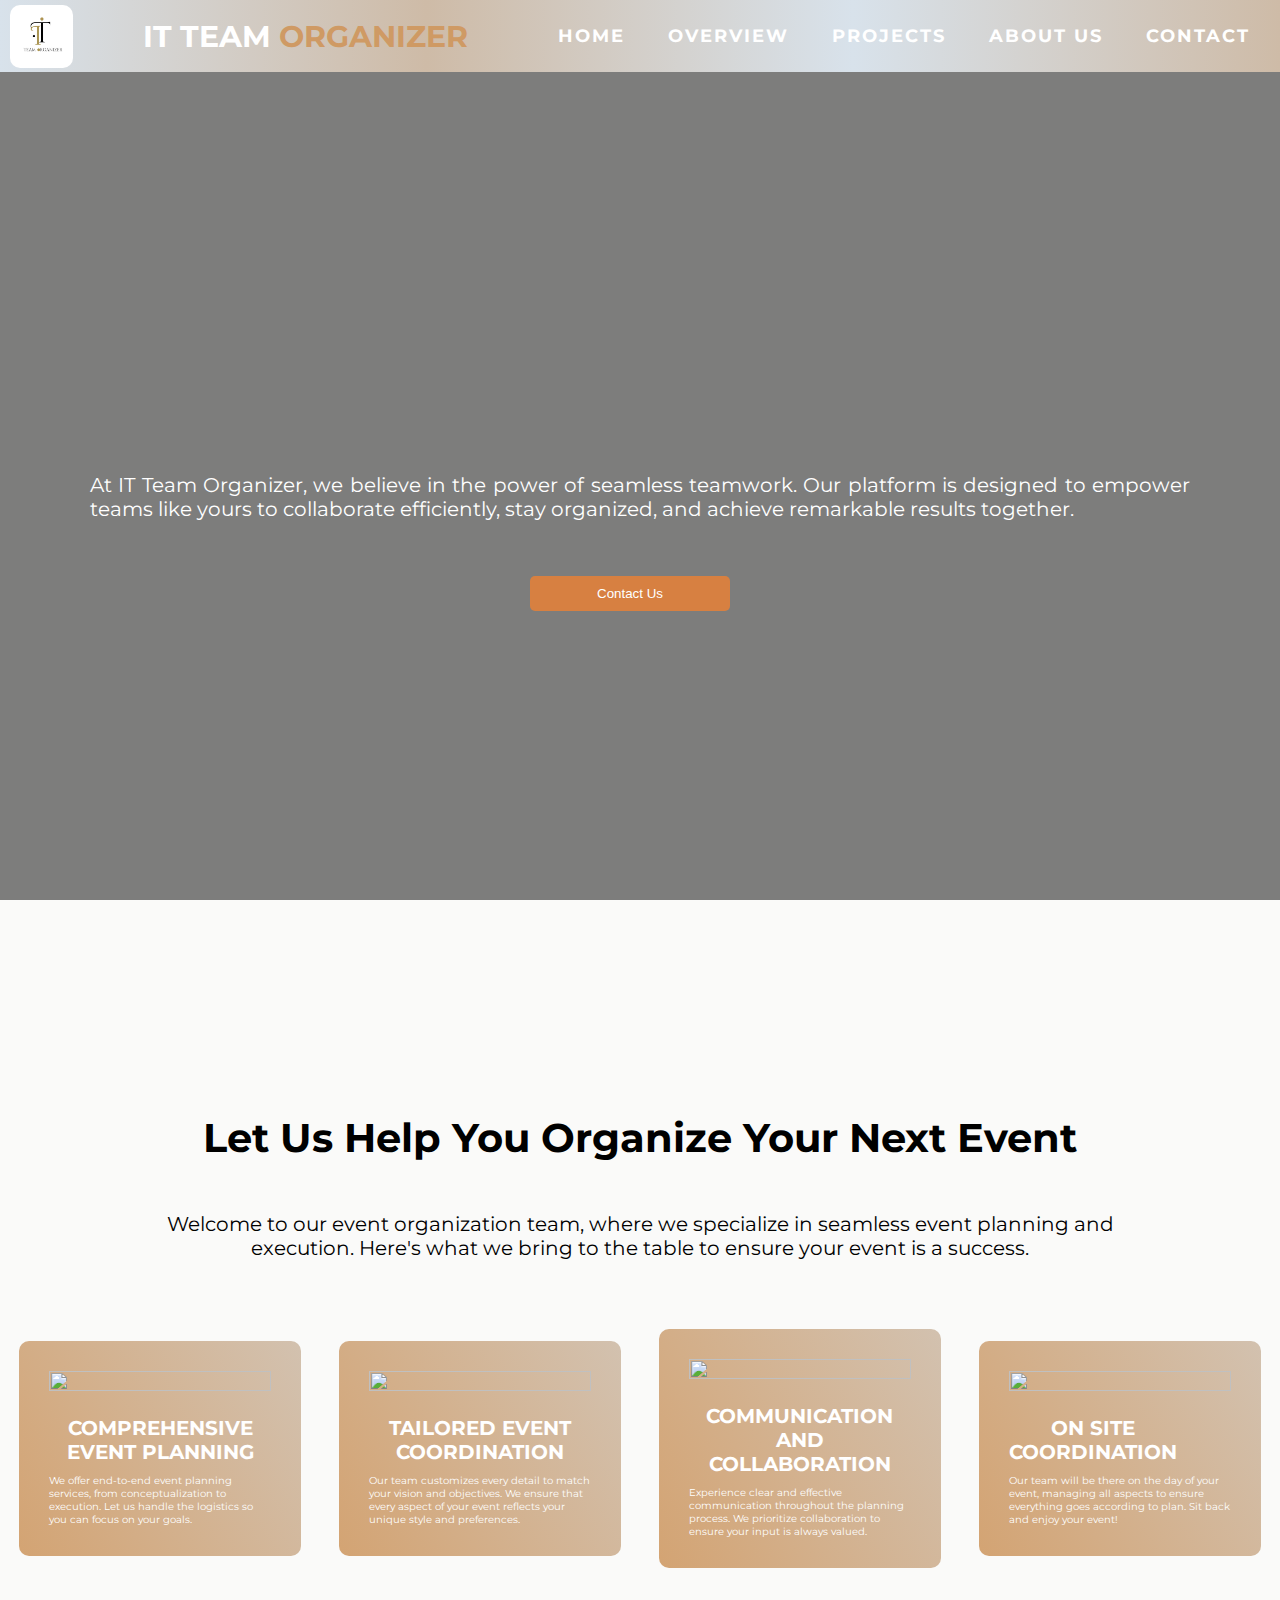
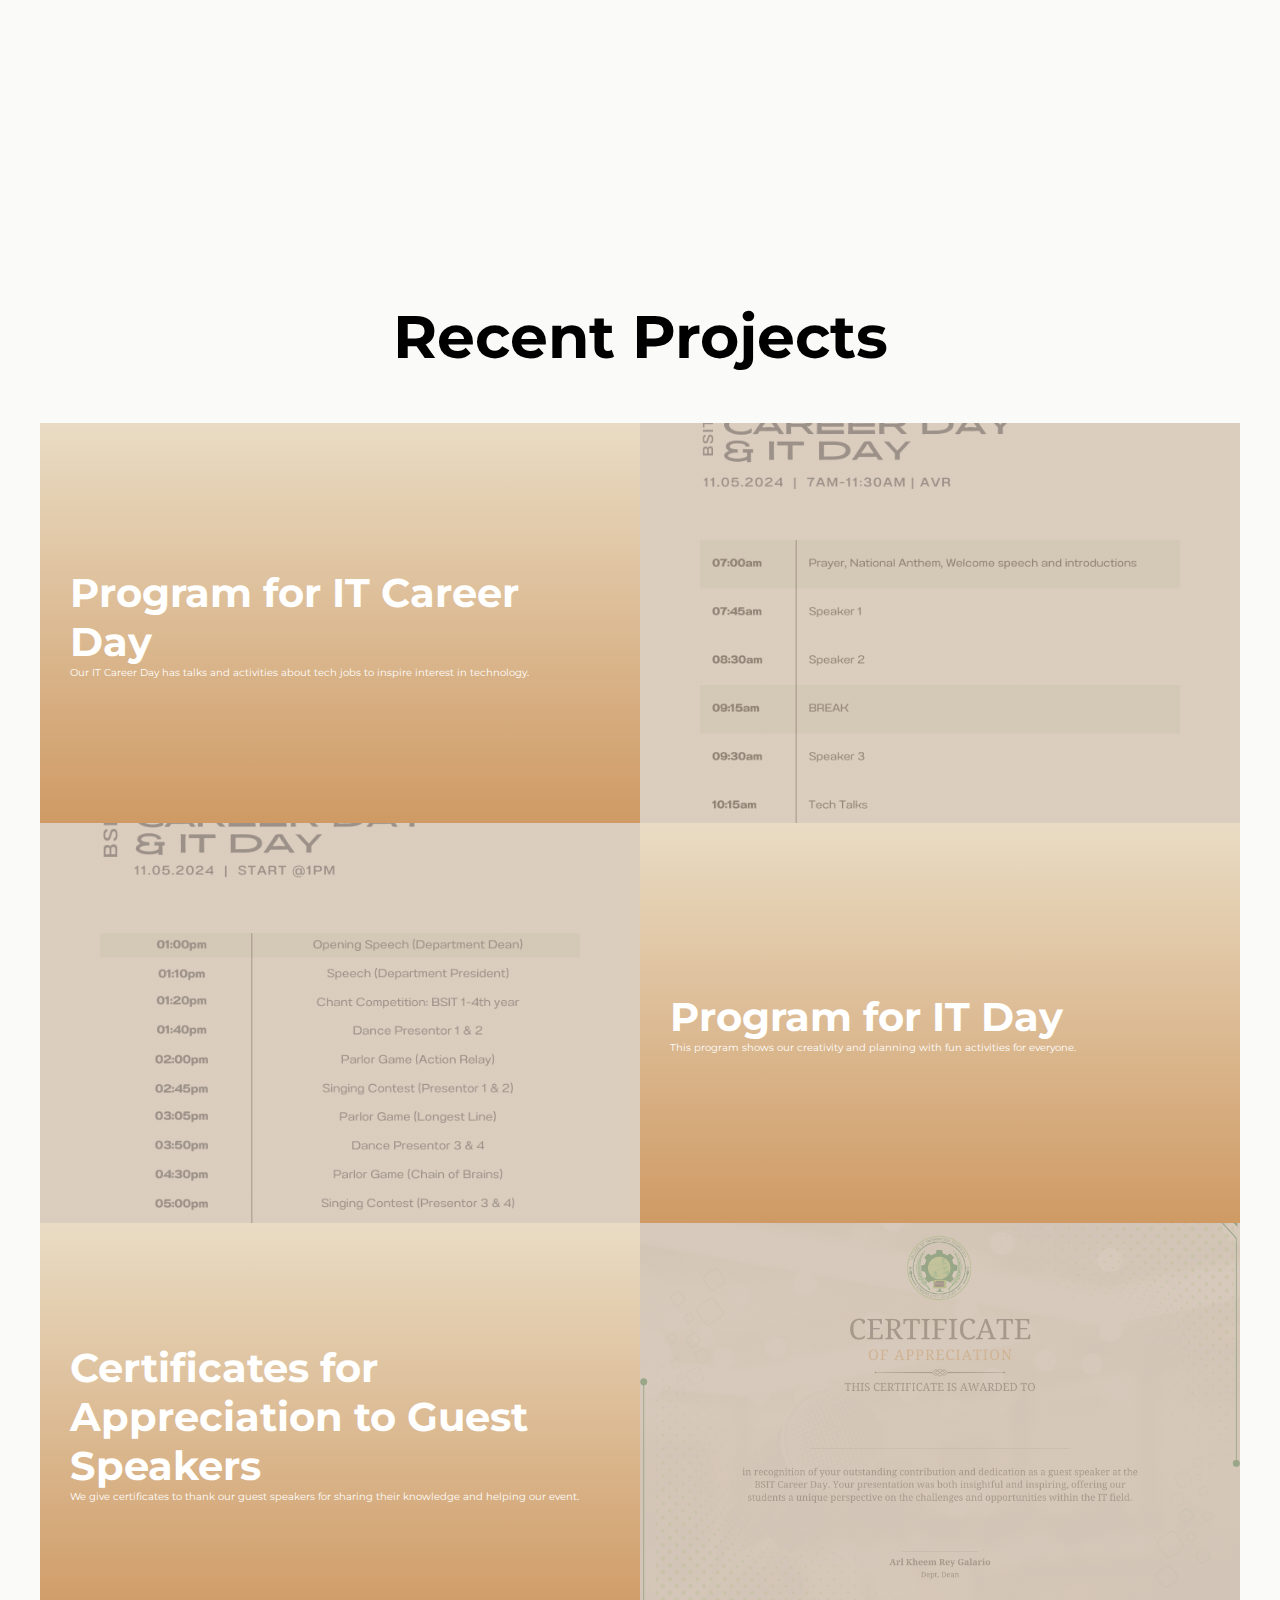
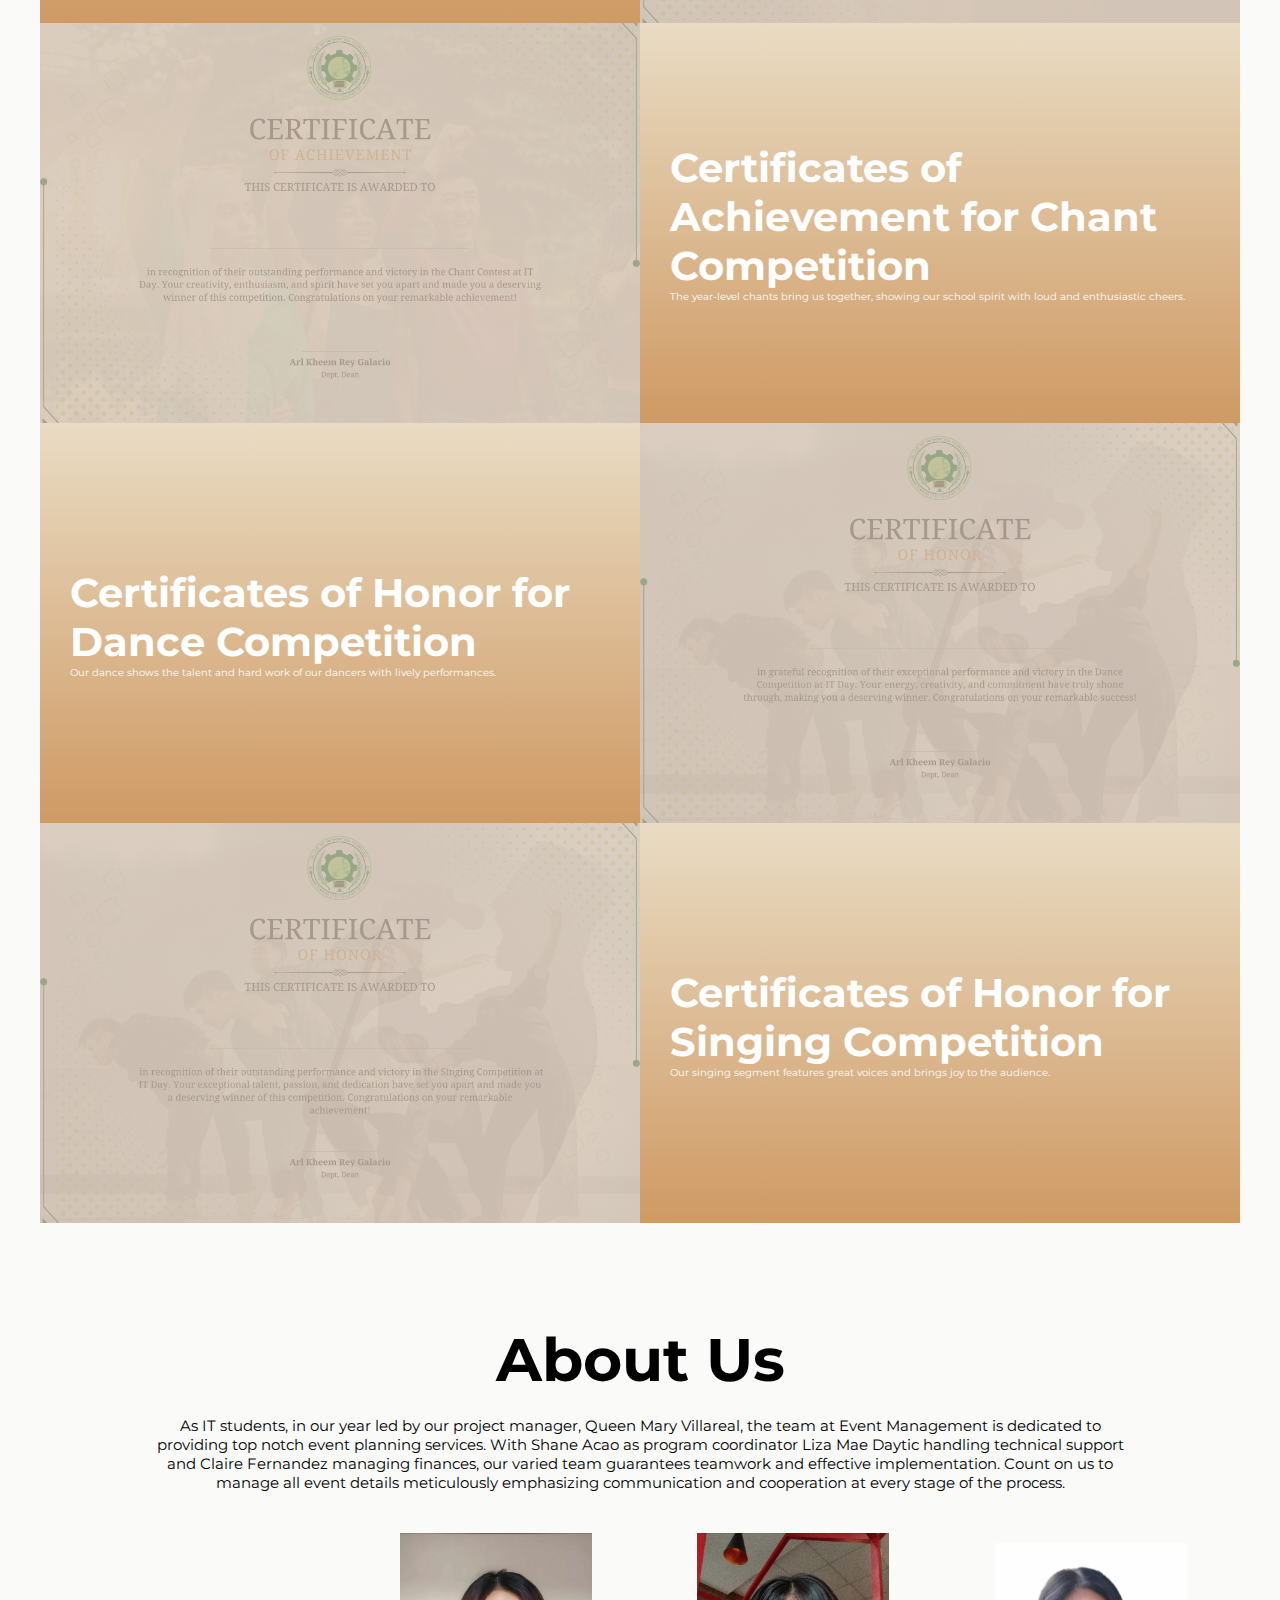
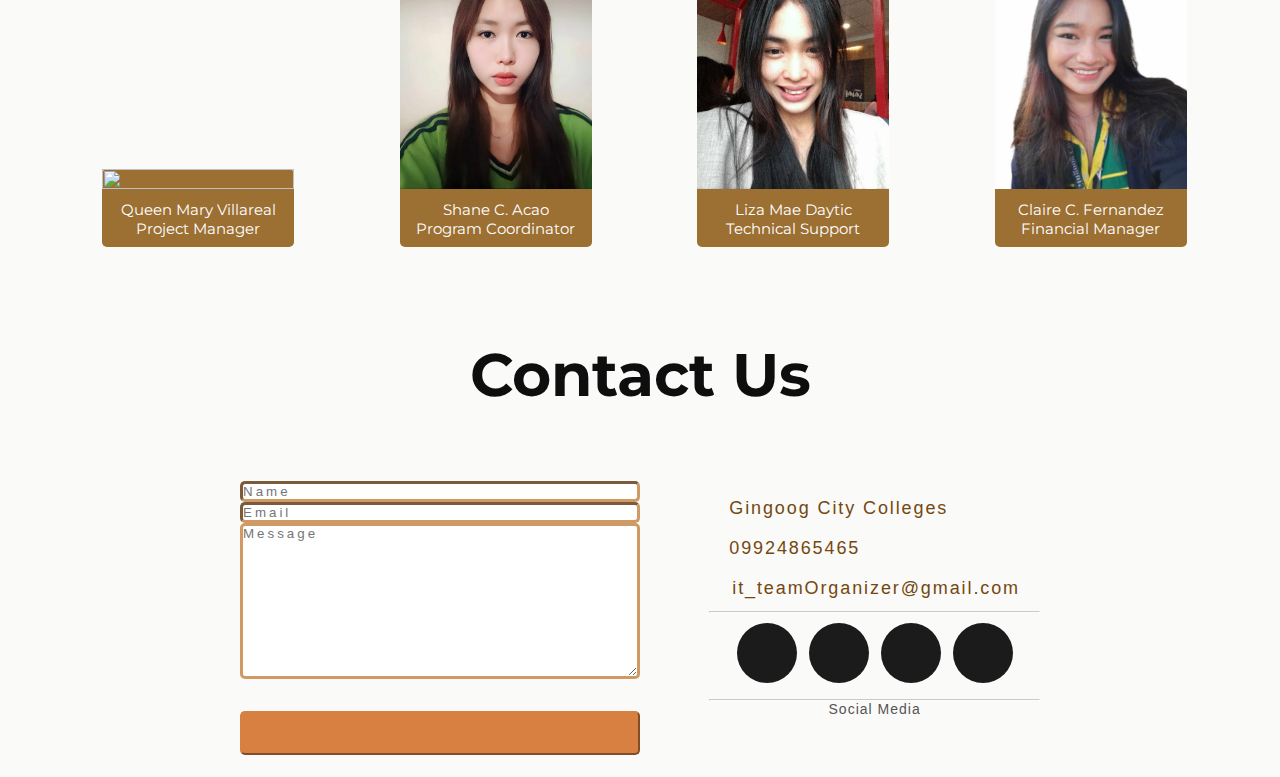
==== commit e0a98b76: "my commit" ====
--- a/index.html
+++ b/index.html
@@ -71,37 +71,37 @@
       <div class="service-bottom">
 
         <div class="service-item">
-          <a href="./WhatIlearn/main.html">
+  
             <div class="icon"><img src="./img/compre.jpg" /></div>
             <h2>Comprehensive Event Planning</h2>
             <p>We offer end-to-end event planning services, from conceptualization to execution. Let us handle the
               logistics so you can focus on your goals.</p>
-          </a>
+      
         </div>
 
         <div class="service-item">
-          <a href="./WhatIlearn/main.html">
+         
             <div class="icon"><img src="./img/ga.jpg" /></div>
             <h2>Tailored Event Coordination</h2>
             <p>Our team customizes every detail to match your vision and objectives. We ensure that every aspect of your
               event reflects your unique style and preferences.</p>
-          </a>
+    
         </div>
         <div class="service-item">
-          <a href="./WhatIlearn/main.html">
+         
             <div class="icon"><img src="./img/collab.jpg" /></div>
             <h2>Communication and Collaboration</h2>
             <p>Experience clear and effective communication throughout the planning process. We prioritize collaboration
               to ensure your input is always valued.</p>
-          </a>
+      
         </div>
         <div class="service-item">
-          <a href="./WhatIlearn/main.html">
+     
             <div class="icon"><img src="./img/event2.jpg" /></div>
             <h2> On Site </br>Coordination</h2>
             <p>Our team will be there on the day of your event, managing all aspects to ensure everything goes according
               to plan. Sit back and enjoy your event!</p>
-          </a>
+         </a>
         </div>
       </div>
     </div>
